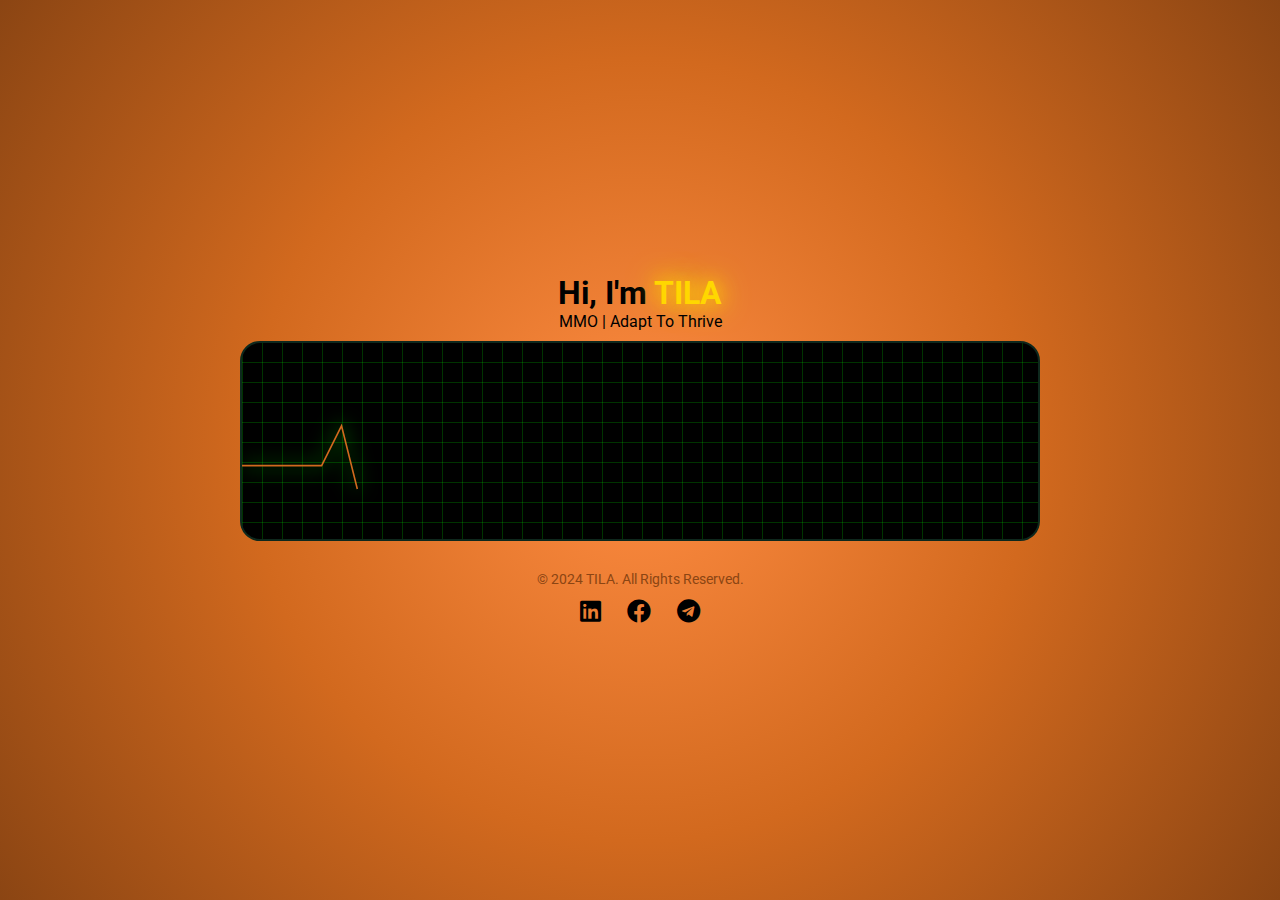
==== index.html @ 1b971728 "Update index.html" ====
<!DOCTYPE html>
<html lang="en">
<head>
  <meta charset="UTF-8">
  <meta name="viewport" content="width=device-width, initial-scale=1.0">
  <title>Personal Profile</title>
  <link rel="stylesheet" href="/style.css">
  <link rel="preconnect" href="https://fonts.googleapis.com">
  <link href="https://fonts.googleapis.com/css2?family=Roboto:wght@400;700&display=swap" rel="stylesheet">
  <link href="https://cdnjs.cloudflare.com/ajax/libs/font-awesome/5.15.4/css/all.min.css" rel="stylesheet">
  <link rel="icon" href="./tila.png" type="image/x-icon">
  <script src="https://cdnjs.cloudflare.com/ajax/libs/gsap/3.12.2/gsap.min.js"></script>
</head>
<body>
  <div class="container">
    <header>
      <h1>Hi, I'm <span>TILA</span></h1>
      <p> MMO | Adapt To Thrive </p>
    </header>
    <main>
    <div class="ekg-container">
      <div class="motion-wrapper">
        <svg class="ekg-motion" viewBox="0 0 1000 200">
          <path fill="none" stroke="var(--primary-color)" stroke-width="2"
            d="M0 100 H100 L125 50 L150 150 L175 100 H200 H250 L275 50 L300 150 L325 100 H1000">
          </path>
        </svg>
      </div>
    </div>
    </main>
    <footer>
        <p>&copy; 2024 TILA. All Rights Reserved.</p>
        <div class="social-icons">
          <a href="https://www.linkedin.com/in/chthai2011/" target="_blank" aria-label="LinkedIn">
            <i class="fab fa-linkedin"></i>
          </a>
          <a href="https://www.facebook.com/chthai2011" target="_blank" aria-label="Facebook">
            <i class="fab fa-facebook"></i>
          </a>
          <a href="https://t.me/tilaseo" target="_blank" aria-label="Telegram">
            <i class="fab fa-telegram"></i>
          </a>
        </div>
      </footer>      
  </div>
  <script src="/script.js"></script>
</body>
</html>
---- style.css ----
:root {
    --primary-color: #D2691E; 
    --secondary-color: #8B4513;
    --background-color: #FFEFDB; 
    --text-color: #000000; 
  }
  
  * {
    margin: 0;
    padding: 0;
    box-sizing: border-box;
  }
  
  body {
    background: radial-gradient(circle, #FF8C42, #D2691E, #8B4513); 
    font-family: 'Roboto', sans-serif;
    color: var(--text-color);
    display: flex;
    justify-content: center;
    align-items: center;
    height: 100vh;
    overflow: hidden;
  }
  
  
  .container {
    text-align: center;
    width: 90%;
    max-width: 800px;
  }
  
  header h1 span {
    color: #FFD700;
    text-shadow: 0 0 20px #FFD700, 0 0 30px #FFD700;
    font-weigh: 600;
  }
  .ekg-container {
    position: relative;
    width: 100%;
    max-width: 800px;
    height: 200px;
    margin-top:10px;
    background: black;
    overflow: hidden;
    display: flex;
    border-radius: 20px;
    justify-content: center;
    align-items: center;
    border: 2px solid #0e281d; 
  }
  
  .ekg-container::before {
    content: '';
    position: absolute;
    top: 0;
    left: 0;
    width: 100%;
    height: 100%;
    background-image: linear-gradient(0deg, rgba(0,255,0,0.2) 1px, transparent 1px),
                      linear-gradient(90deg, rgba(0,255,0,0.2) 1px, transparent 1px);
    background-size: 20px 20px; 
    z-index: 1; 
  }
  
  .motion-wrapper {
    margin-top: 50px;
    position: relative;
    width: 100%;
    height: 200px;
    overflow: hidden;
    display: flex;
    justify-content: center;
    align-items: center;
  }
  
  .ekg-motion {
    z-index: 2; 
    width: 100%;
    height: auto;
    stroke: #00FF00;
    filter: drop-shadow(0 0 10px #00FF00); 
  }
  
  footer {
    margin-top: 30px;
    font-size: 0.9rem;
    color: var(--secondary-color);
    text-align: center;
  }
  
  .social-icons {
    margin-top: 10px;
  }
  
  .social-icons a {
    margin: 0 10px;
    color: black;
    font-size: 1.5rem;
    transition: transform 0.3s ease, color 0.3s ease;
    text-decoration: none;
  }
  
  .social-icons a:hover {
    color: #FFA500; 
    transform: scale(1.2); 
  }
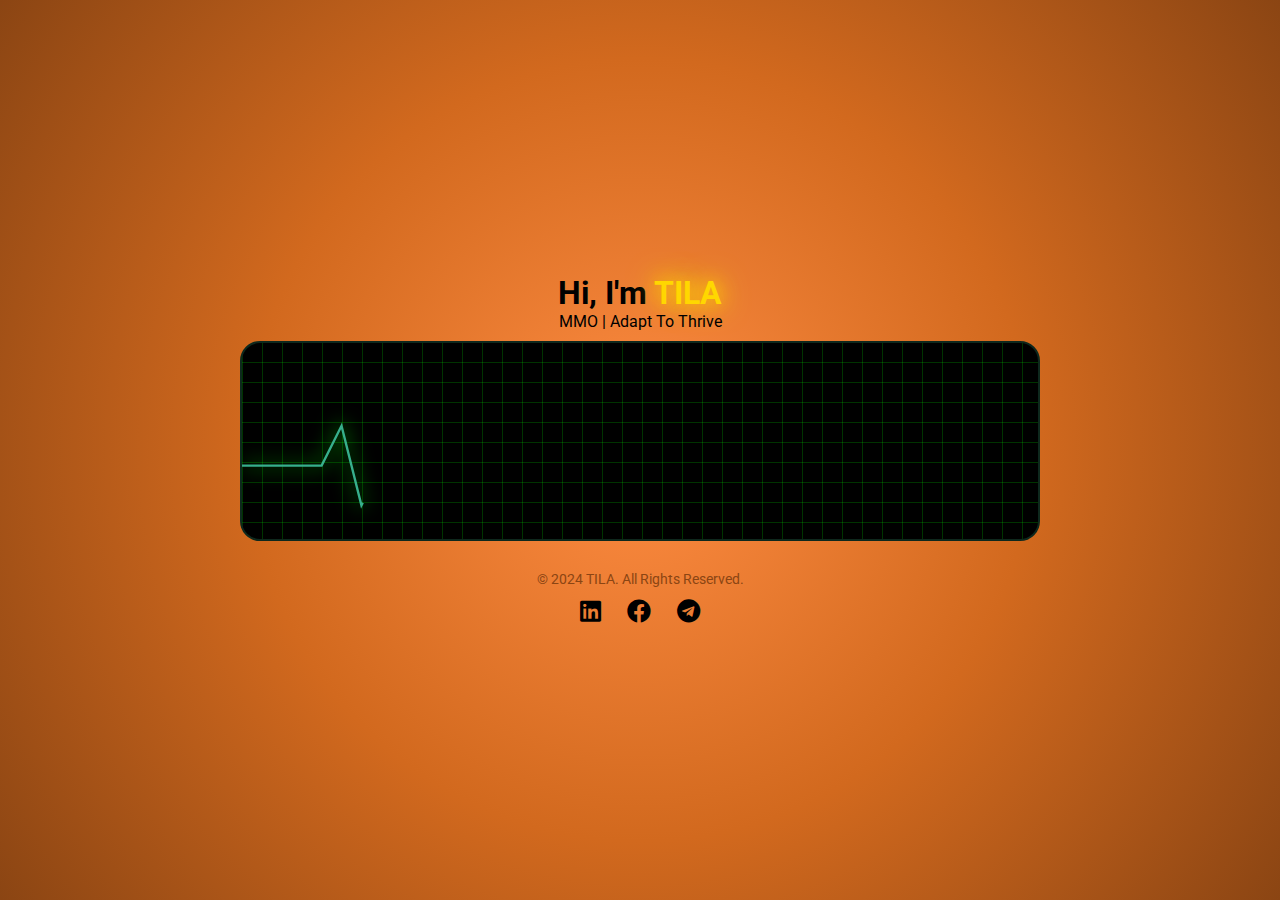
==== commit 3a4e4efd: "Update index.html" ====
--- a/index.html
+++ b/index.html
@@ -21,7 +21,7 @@
     <div class="ekg-container">
       <div class="motion-wrapper">
         <svg class="ekg-motion" viewBox="0 0 1000 200">
-          <path fill="none" stroke="var(--primary-color)" stroke-width="2"
+          <path fill="none" stroke="#37af8c" stroke-width="3"
             d="M0 100 H100 L125 50 L150 150 L175 100 H200 H250 L275 50 L300 150 L325 100 H1000">
           </path>
         </svg>
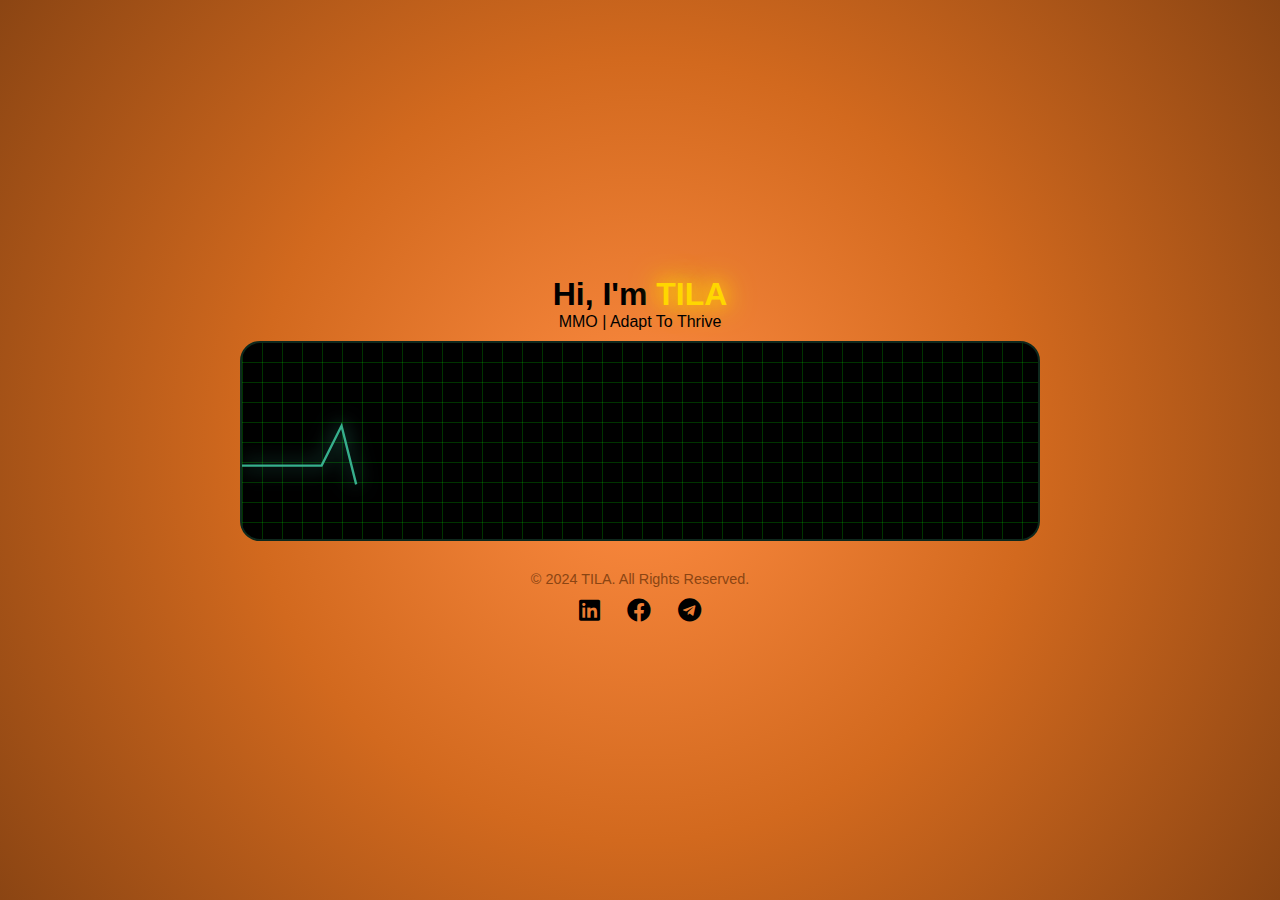
==== commit 673e21a8: "Update index.html" ====
--- a/index.html
+++ b/index.html
@@ -3,7 +3,7 @@
 <head>
   <meta charset="UTF-8">
   <meta name="viewport" content="width=device-width, initial-scale=1.0">
-  <title>Personal Profile</title>
+  <title>TILASEO</title>
   <link rel="stylesheet" href="/style.css">
   <link rel="preconnect" href="https://fonts.googleapis.com">
   <link href="https://fonts.googleapis.com/css2?family=Roboto:wght@400;700&display=swap" rel="stylesheet">
--- a/style.css
+++ b/style.css
@@ -13,7 +13,7 @@
   
   body {
     background: radial-gradient(circle, #FF8C42, #D2691E, #8B4513); 
-    font-family: 'Roboto', sans-serif;
+    font-family: "Segoe UI", sans-serif;
     color: var(--text-color);
     display: flex;
     justify-content: center;
@@ -78,7 +78,7 @@
     width: 100%;
     height: auto;
     stroke: #00FF00;
-    filter: drop-shadow(0 0 10px #00FF00); 
+    filter: drop-shadow(0 0 10px #37af8c); 
   }
   
   footer {
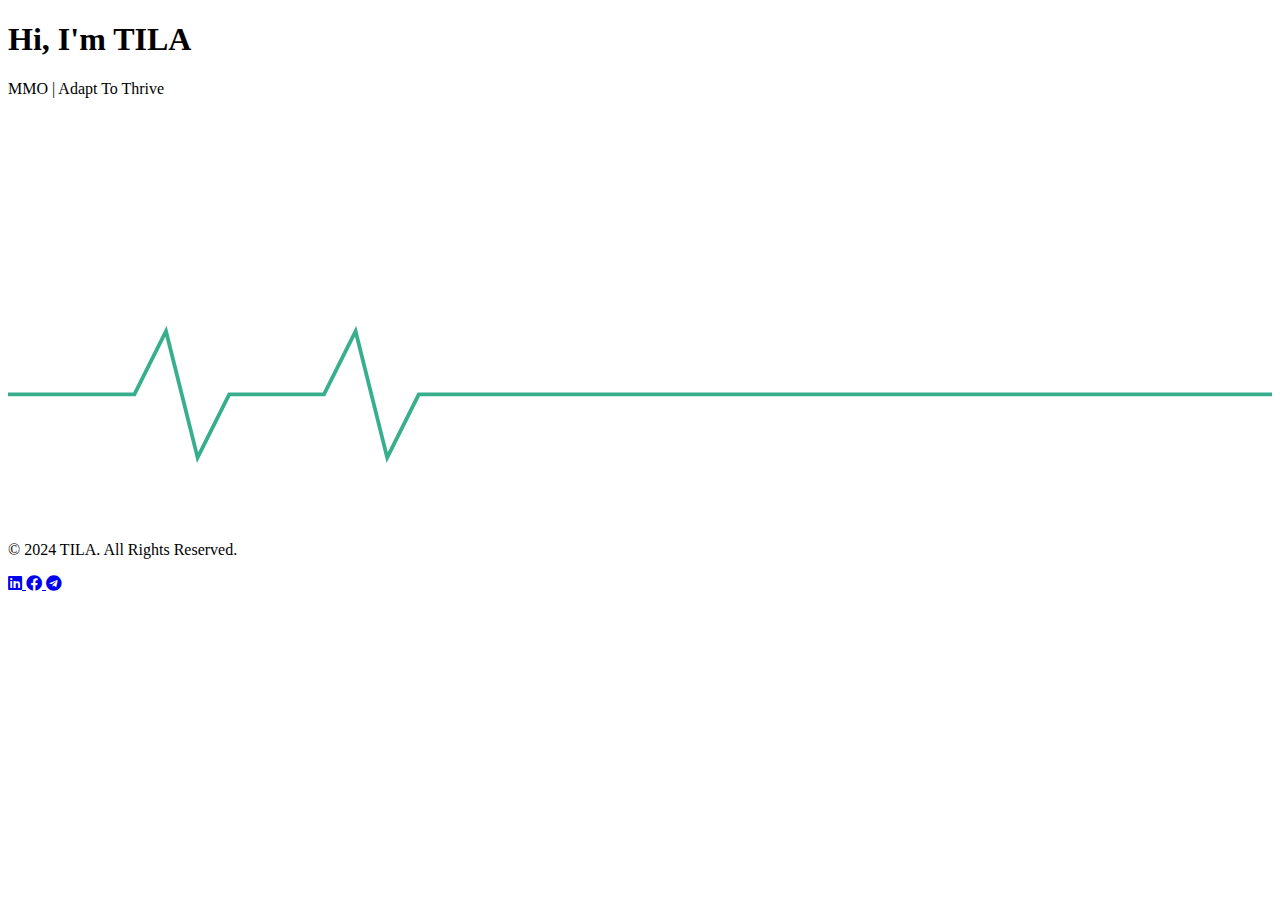
==== commit a00fd835: "Update index.html" ====
--- a/index.html
+++ b/index.html
@@ -3,21 +3,25 @@
 <head>
   <meta charset="UTF-8">
   <meta name="viewport" content="width=device-width, initial-scale=1.0">
-  <title>TILASEO</title>
-  <link rel="stylesheet" href="/style.css">
+  <title>Personal Profile</title>
+  <link rel="stylesheet" href="styles/style.css">
   <link rel="preconnect" href="https://fonts.googleapis.com">
-  <link href="https://fonts.googleapis.com/css2?family=Roboto:wght@400;700&display=swap" rel="stylesheet">
+  <link href="https://fonts.googleapis.com/css2?family=Poppins:wght@300;500;700&display=swap" rel="stylesheet">
   <link href="https://cdnjs.cloudflare.com/ajax/libs/font-awesome/5.15.4/css/all.min.css" rel="stylesheet">
   <link rel="icon" href="./tila.png" type="image/x-icon">
   <script src="https://cdnjs.cloudflare.com/ajax/libs/gsap/3.12.2/gsap.min.js"></script>
 </head>
 <body>
   <div class="container">
-    <header>
-      <h1>Hi, I'm <span>TILA</span></h1>
-      <p> MMO | Adapt To Thrive </p>
+    <header class="title-header">
+      <h1>
+        <span class="greeting">Hi, I'm</span>
+        <span class="name">TILA</span>
+      </h1>
+      <p class="subtitle">MMO | Adapt To Thrive</p>
     </header>
     <main>
+    <canvas id="space"></canvas>
     <div class="ekg-container">
       <div class="motion-wrapper">
         <svg class="ekg-motion" viewBox="0 0 1000 200">
@@ -43,6 +47,6 @@
         </div>
       </footer>      
   </div>
-  <script src="/script.js"></script>
+  <script src="scripts/script.js"></script>
 </body>
 </html>
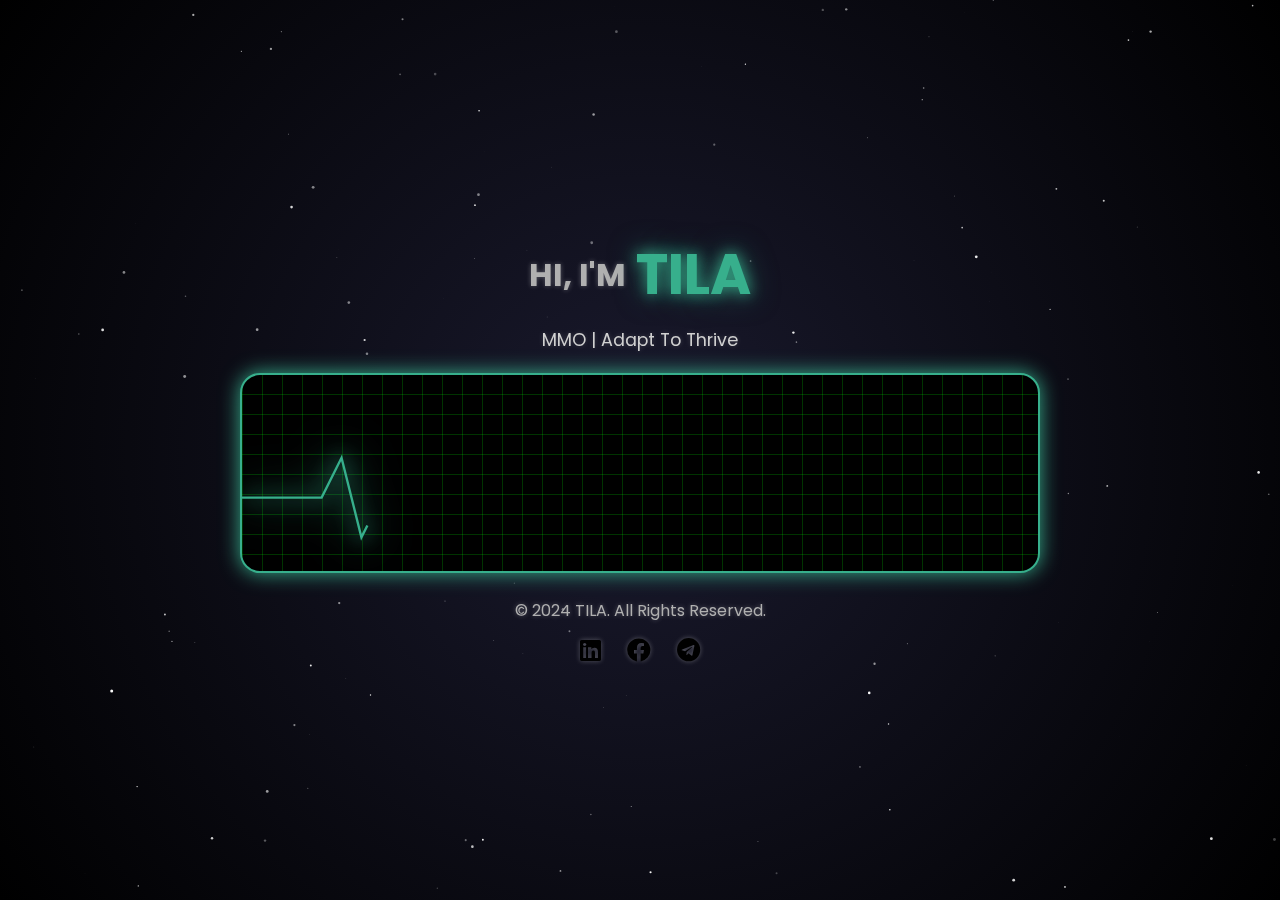
==== commit 37deecf0: "Update index.html" ====
--- a/index.html
+++ b/index.html
@@ -4,7 +4,7 @@
   <meta charset="UTF-8">
   <meta name="viewport" content="width=device-width, initial-scale=1.0">
   <title>Personal Profile</title>
-  <link rel="stylesheet" href="styles/style.css">
+  <link rel="stylesheet" href="/style.css">
   <link rel="preconnect" href="https://fonts.googleapis.com">
   <link href="https://fonts.googleapis.com/css2?family=Poppins:wght@300;500;700&display=swap" rel="stylesheet">
   <link href="https://cdnjs.cloudflare.com/ajax/libs/font-awesome/5.15.4/css/all.min.css" rel="stylesheet">
@@ -47,6 +47,6 @@
         </div>
       </footer>      
   </div>
-  <script src="scripts/script.js"></script>
+  <script src="/script.js"></script>
 </body>
 </html>
--- a/style.css
+++ b/style.css
@@ -0,0 +1,177 @@
+:root {
+    --primary-color: #D2691E; /* Màu cam đất */
+    --secondary-color: #8B4513; /* Màu nâu đất */
+    --background-color: #FFEFDB; /* Màu be nhạt */
+    --text-color: #000000; /* Màu chữ đen */
+  }
+  
+  * {
+    margin: 0;
+    padding: 0;
+    box-sizing: border-box;
+  }
+  
+  body {
+    font-family: 'Poppins', sans-serif;
+    color: var(--text-color);
+    display: flex;
+    justify-content: center;
+    align-items: center;
+    height: 100vh;
+    overflow: hidden;
+  }
+  html{
+      margin: 0;
+      padding: 0;
+      overflow: hidden; /* Ẩn cuộn trang */
+      width: 100%;
+      height: 100%;
+    }
+    canvas#space {
+      position: fixed;
+      top: 0;
+      left: 0;
+      width: 100%;
+      height: 100%;
+      z-index: -1; /* Đặt dưới tất cả các nội dung khác */
+      background: radial-gradient(circle, #1a1a2e, #000000); /* Gradient nền */
+    }
+    canvas#space::after {
+      content: '';
+      position: absolute;
+      top: 20%;
+      left: 0;
+      width: 100%;
+      height: 30%;
+      background: radial-gradient(ellipse at center, rgba(255, 255, 255, 0.1), transparent);
+      z-index: -1;
+      opacity: 0.7;
+      filter: blur(30px);
+      pointer-events: none;
+    }
+    
+  
+  .container {
+    text-align: center;
+    width: 90%;
+    max-width: 800px;
+  }
+  
+  .title-header {
+    text-align: center;
+    color: white;
+    margin-bottom: 20px;
+  }
+  
+  .title-header h1 {
+    font-size: 3rem;
+    font-weight: bold;
+    text-transform: uppercase;
+    display: flex;
+    justify-content: center;
+    align-items: center;
+    gap: 10px;
+    color: #ffffff; /* Màu trắng tinh */
+    text-shadow: 0 0 10px rgba(255, 255, 255, 0.5); /* Hiệu ứng mờ nhẹ */
+  }
+  
+  .title-header .greeting {
+    font-size: 2rem;
+    color: #b0b0b0; /* Xám nhạt */
+    text-shadow: 0 0 5px rgba(255, 255, 255, 0.3);
+  }
+  
+  .title-header .name {
+    font-size: 3.5rem;
+    color: #37af8c; /* Xanh lục đậm, đồng bộ với EKG */
+    text-shadow: 0 0 15px #37af8c, 0 0 30px rgba(55, 175, 140, 0.5); /* Hiệu ứng phát sáng nhẹ */
+  }
+  
+  .title-header .subtitle {
+    margin-top: 10px;
+    font-size: 1.1rem;
+    color: #d0d0d0; /* Xám sáng */
+    text-transform: capitalize;
+    text-shadow: 0 0 5px rgba(255, 255, 255, 0.2);
+  }
+  .title-header .name:hover {
+    text-shadow: 0 0 20px #37af8c, 0 0 40px rgba(55, 175, 140, 0.5);
+    transform: scale(1.05);
+    transition: all 0.2s ease-in-out;
+  }
+    
+  
+    
+  .ekg-container {
+    position: relative;
+    width: 100%;
+    max-width: 800px;
+    height: 200px;
+    margin-top: 20px;
+    background: black;
+    overflow: hidden;
+    display: flex;
+    border-radius: 20px;
+    justify-content: center;
+    align-items: center;
+    border: 2px solid #37af8c; /* Đổi màu viền */
+    box-shadow: 0 0 20px #37af8c;
+    margin-bottom: 25px;
+  }
+  
+  
+  .ekg-container::before {
+    content: '';
+    position: absolute;
+    top: 0;
+    left: 0;
+    width: 100%;
+    height: 100%;
+    background-image: linear-gradient(0deg, rgba(0,255,0,0.2) 1px, transparent 1px),
+                      linear-gradient(90deg, rgba(0,255,0,0.2) 1px, transparent 1px);
+    background-size: 20px 20px; /* Kích thước caro */
+    z-index: 1; /* Đảm bảo caro nằm trên nền */
+  }
+  
+  .motion-wrapper {
+    margin-top: 50px;
+    position: relative;
+    width: 100%;
+    height: 200px;
+    overflow: hidden;
+    display: flex;
+    justify-content: center;
+    align-items: center;
+  }
+  
+  .ekg-motion {
+    z-index: 2; /* Đảm bảo SVG nằm trên caro */
+    width: 100%;
+    height: auto;
+    stroke: #37af8c; /* Xanh lá neon */
+    stroke-width: 3px;
+    filter: drop-shadow(0 0 10px #37af8c) drop-shadow(0 0 20px #37af8c); /* Hiệu ứng ánh sáng mạnh */
+  }
+  
+  footer {
+    font-size: 1rem;
+    color: #b0b0b0; /* Xám nhạt */
+    text-shadow: 0 0 5px rgba(255, 255, 255, 0.3);
+  }
+  
+  .social-icons {
+    margin-top: 10px;
+  }
+  
+  .social-icons a {
+    margin: 0 10px;
+    color: black;
+    font-size: 1.5rem;
+    transition: transform 0.3s ease, color 0.3s ease;
+    text-decoration: none; /* Xóa dấu gạch chân */
+  }
+  
+  .social-icons a:hover {
+    color: #FFA500; /* Màu vàng sáng khi hover */
+    transform: scale(1.2); /* Phóng to nhẹ */
+  }
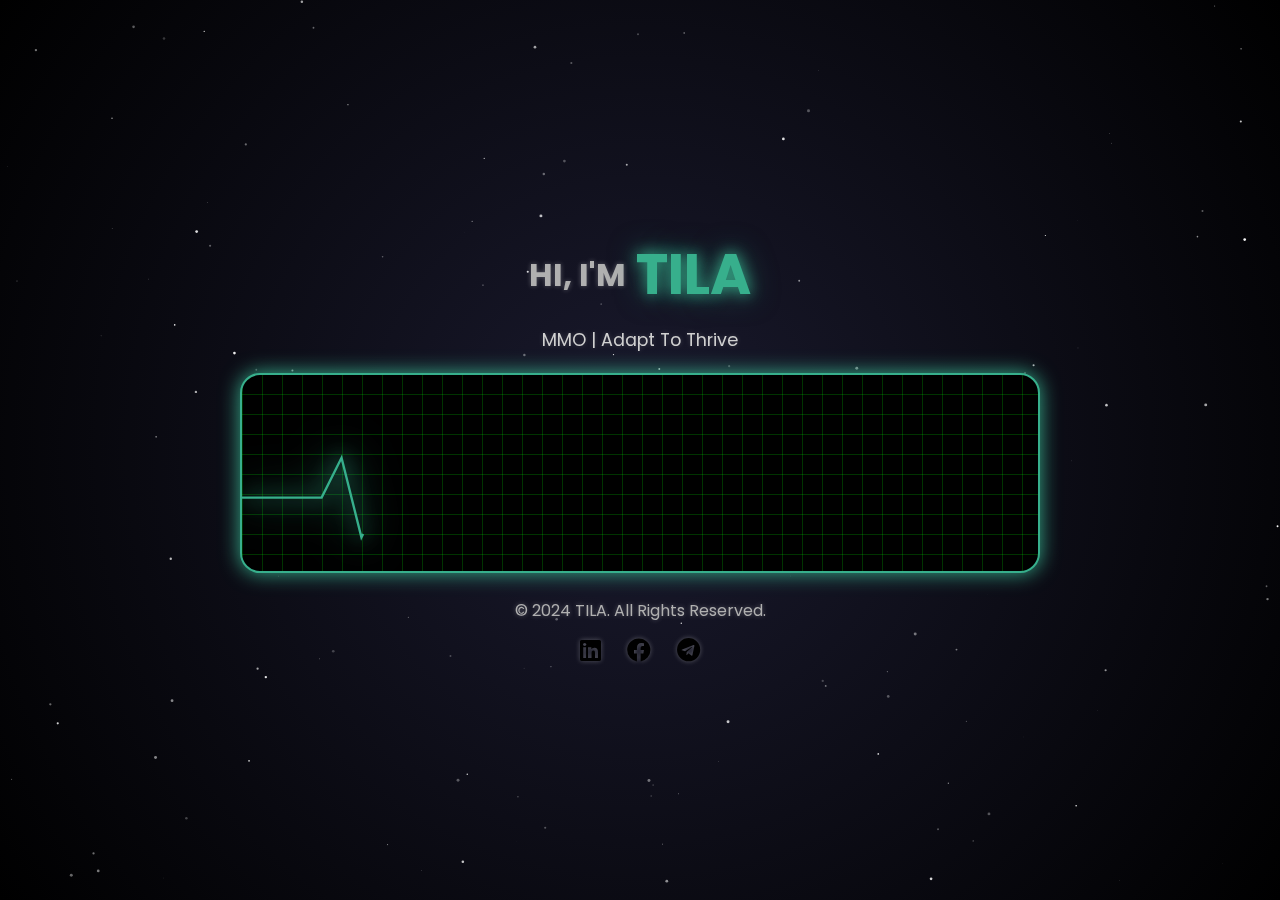
==== commit 12c013fb: "Update index.html" ====
--- a/index.html
+++ b/index.html
@@ -3,7 +3,7 @@
 <head>
   <meta charset="UTF-8">
   <meta name="viewport" content="width=device-width, initial-scale=1.0">
-  <title>Personal Profile</title>
+  <title>TILA</title>
   <link rel="stylesheet" href="/style.css">
   <link rel="preconnect" href="https://fonts.googleapis.com">
   <link href="https://fonts.googleapis.com/css2?family=Poppins:wght@300;500;700&display=swap" rel="stylesheet">
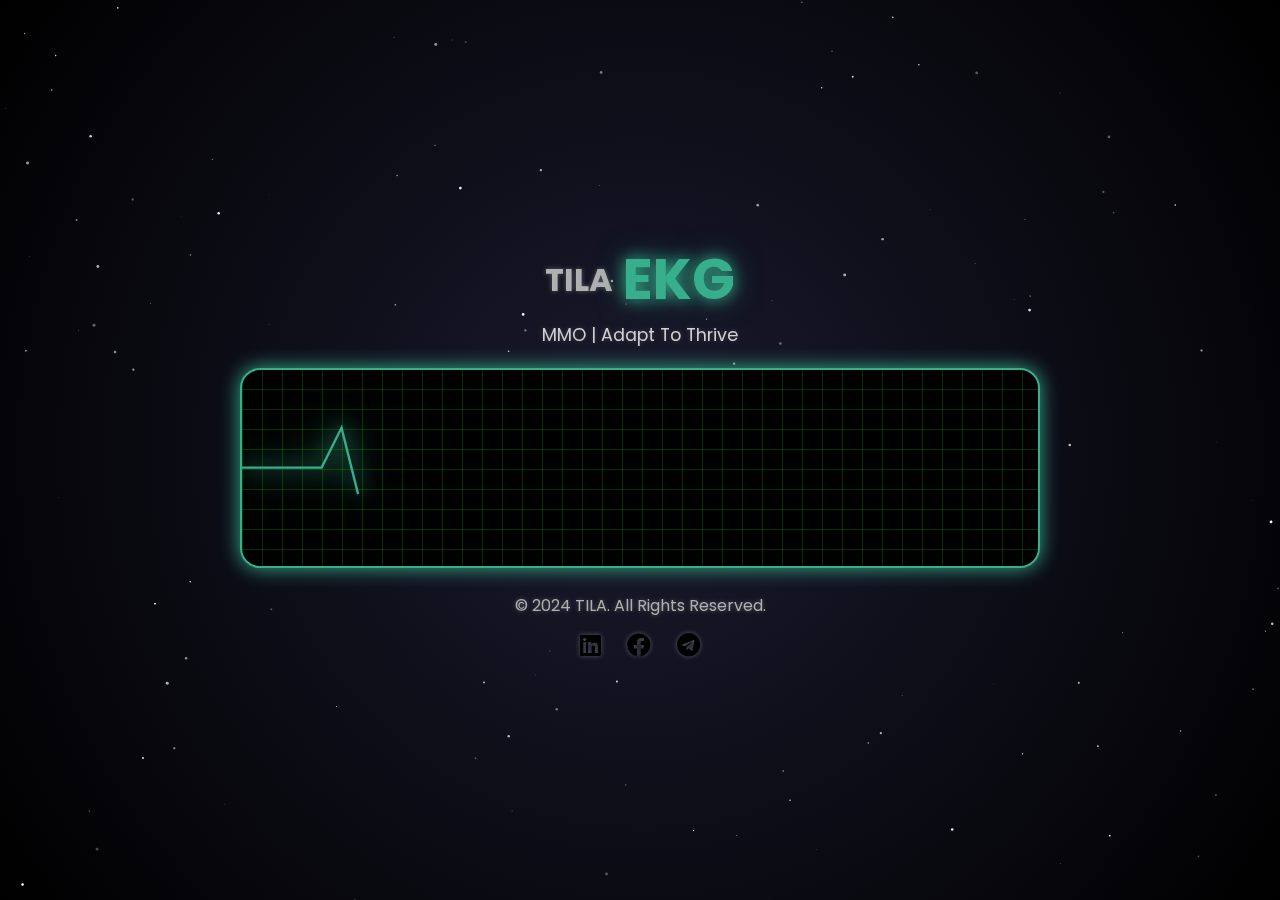
==== commit 5b4182f8: "Update index.html" ====
--- a/index.html
+++ b/index.html
@@ -15,8 +15,8 @@
   <div class="container">
     <header class="title-header">
       <h1>
-        <span class="greeting">Hi, I'm</span>
-        <span class="name">TILA</span>
+        <span class="greeting">TILA</span>
+        <span class="name">EKG</span>
       </h1>
       <p class="subtitle">MMO | Adapt To Thrive</p>
     </header>
--- a/style.css
+++ b/style.css
@@ -88,7 +88,6 @@
   }
   
   .title-header .subtitle {
-    margin-top: 10px;
     font-size: 1.1rem;
     color: #d0d0d0; /* Xám sáng */
     text-transform: capitalize;
@@ -134,7 +133,6 @@
   }
   
   .motion-wrapper {
-    margin-top: 50px;
     position: relative;
     width: 100%;
     height: 200px;
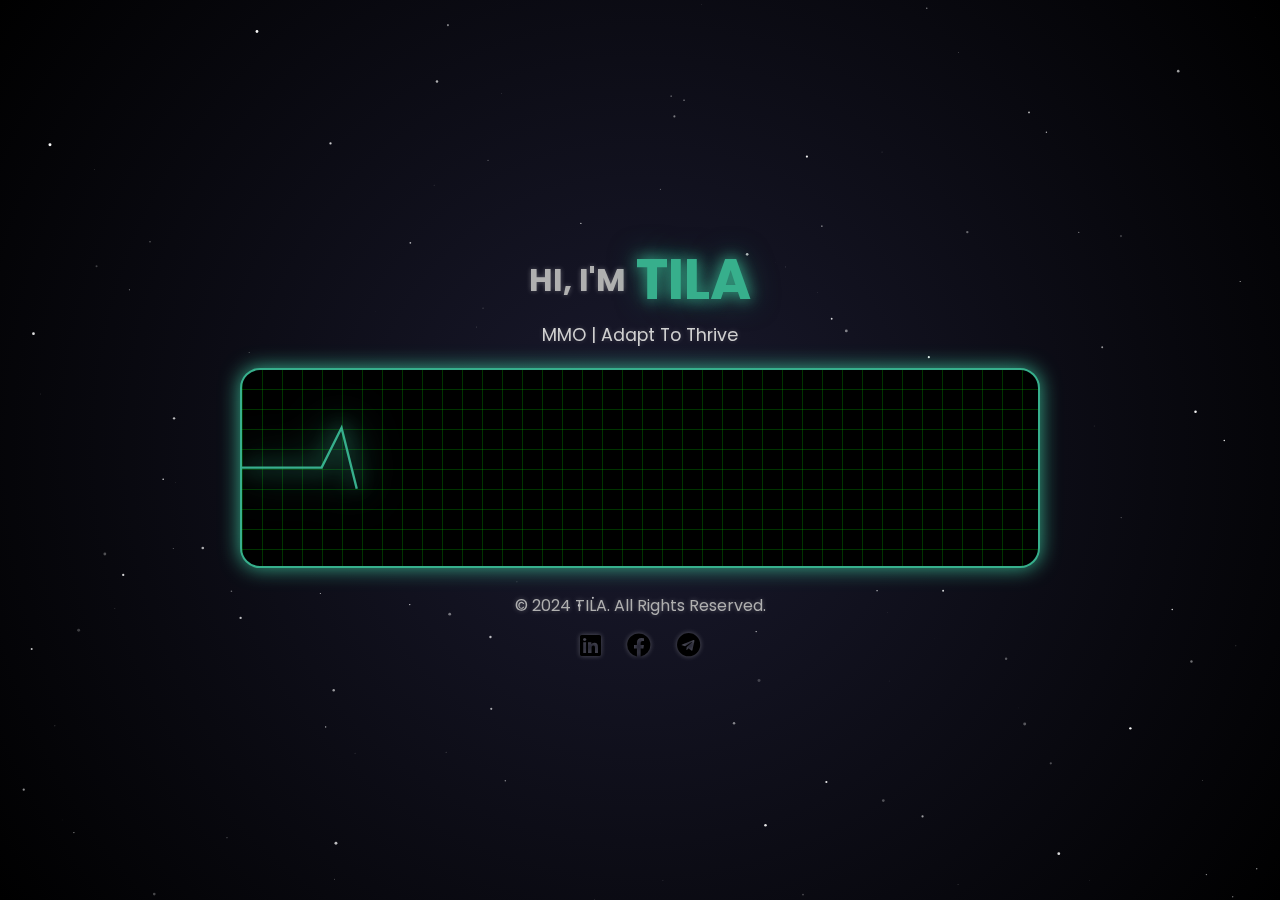
==== commit f4fe0d76: "Update index.html" ====
--- a/index.html
+++ b/index.html
@@ -15,8 +15,8 @@
   <div class="container">
     <header class="title-header">
       <h1>
-        <span class="greeting">TILA</span>
-        <span class="name">EKG</span>
+        <span class="greeting">Hi, I'm</span>
+        <span class="name">TILA</span>
       </h1>
       <p class="subtitle">MMO | Adapt To Thrive</p>
     </header>
